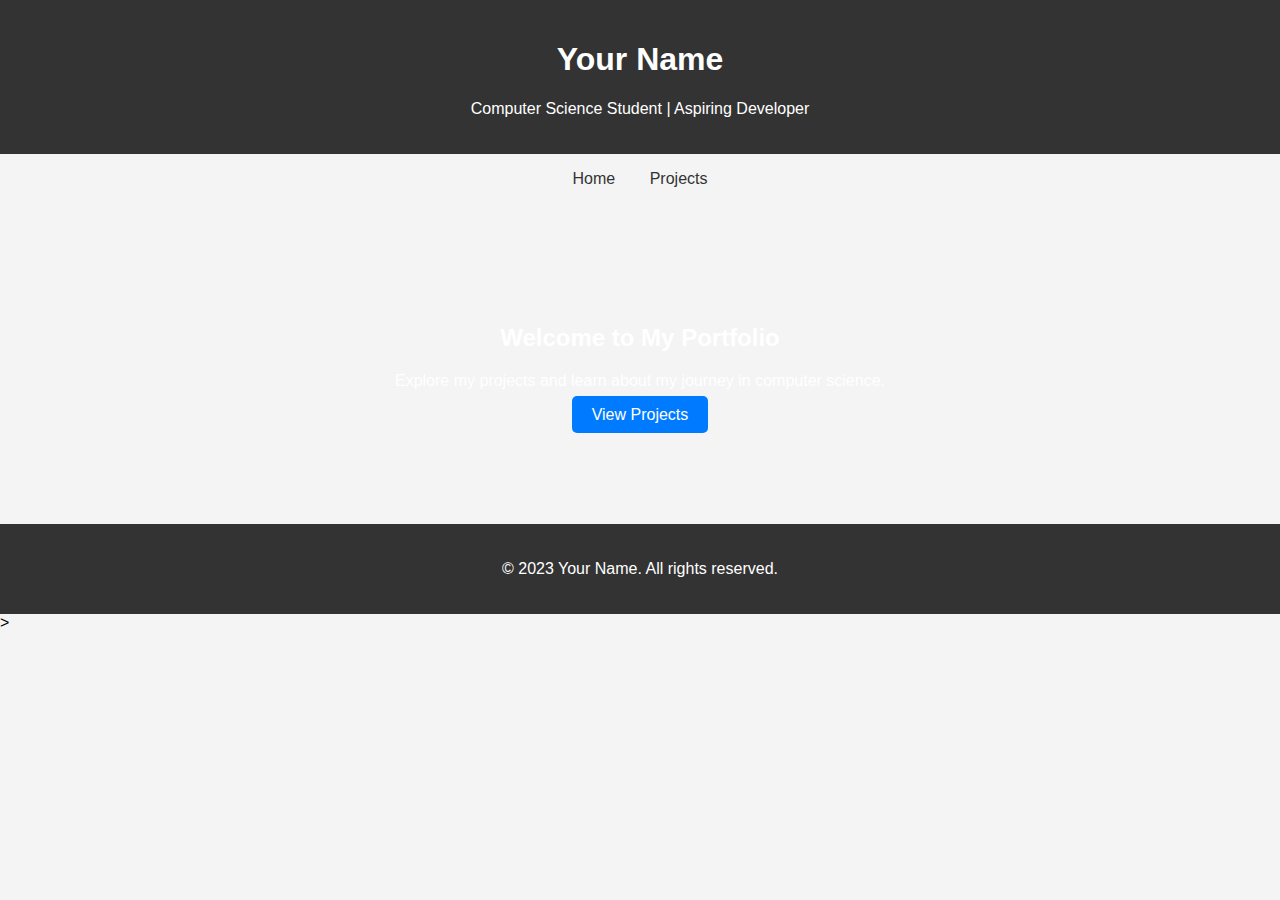
==== index.html @ 22f4c4c2 "start" ====
<!DOCTYPE html>
<html lang="en">
<head>
    <meta charset="UTF-8">
    <meta name="viewport" content="width=device-width, initial-scale=1.0">
    <title>Your Name - Computer Science Portfolio</title>
    <link rel="stylesheet" href="styles/main.css">
</head>
<body>
<header>
    <h1>Your Name</h1>
    <p>Computer Science Student | Aspiring Developer</p>
</header>
<nav>
    <ul>
        <li><a href="index.html">Home</a></li>
        <li><a href="projects.html">Projects</a></li>
    </ul>
</nav>
<section id="hero">
    <h2>Welcome to My Portfolio</h2>
    <p>Explore my projects and learn about my journey in computer science.</p>
    <a href="projects.html" class="btn">View Projects</a>
</section>
<footer>
    <p>&copy; 2023 Your Name. All rights reserved.</p>
</footer>
</body>
</html>>
---- styles/main.css ----
body {
    font-family: Arial, sans-serif;
    margin: 0;
    padding: 0;
    background-color: #f4f4f4;
}

header {
    background-color: #333;
    color: #fff;
    padding: 20px;
    text-align: center;
}

nav ul {
    list-style: none;
    padding: 0;
    text-align: center;
}

nav ul li {
    display: inline;
    margin: 0 15px;
}

nav ul li a {
    text-decoration: none;
    color: #333;
}

#hero {
    background: url('assets/hero-bg.jpg') no-repeat center center/cover;
    color: #fff;
    text-align: center;
    padding: 100px 20px;
}

.btn {
    background-color: #007BFF;
    color: #fff;
    padding: 10px 20px;
    text-decoration: none;
    border-radius: 5px;
}

footer {
    text-align: center;
    padding: 20px;
    background-color: #333;
    color: #fff;
}
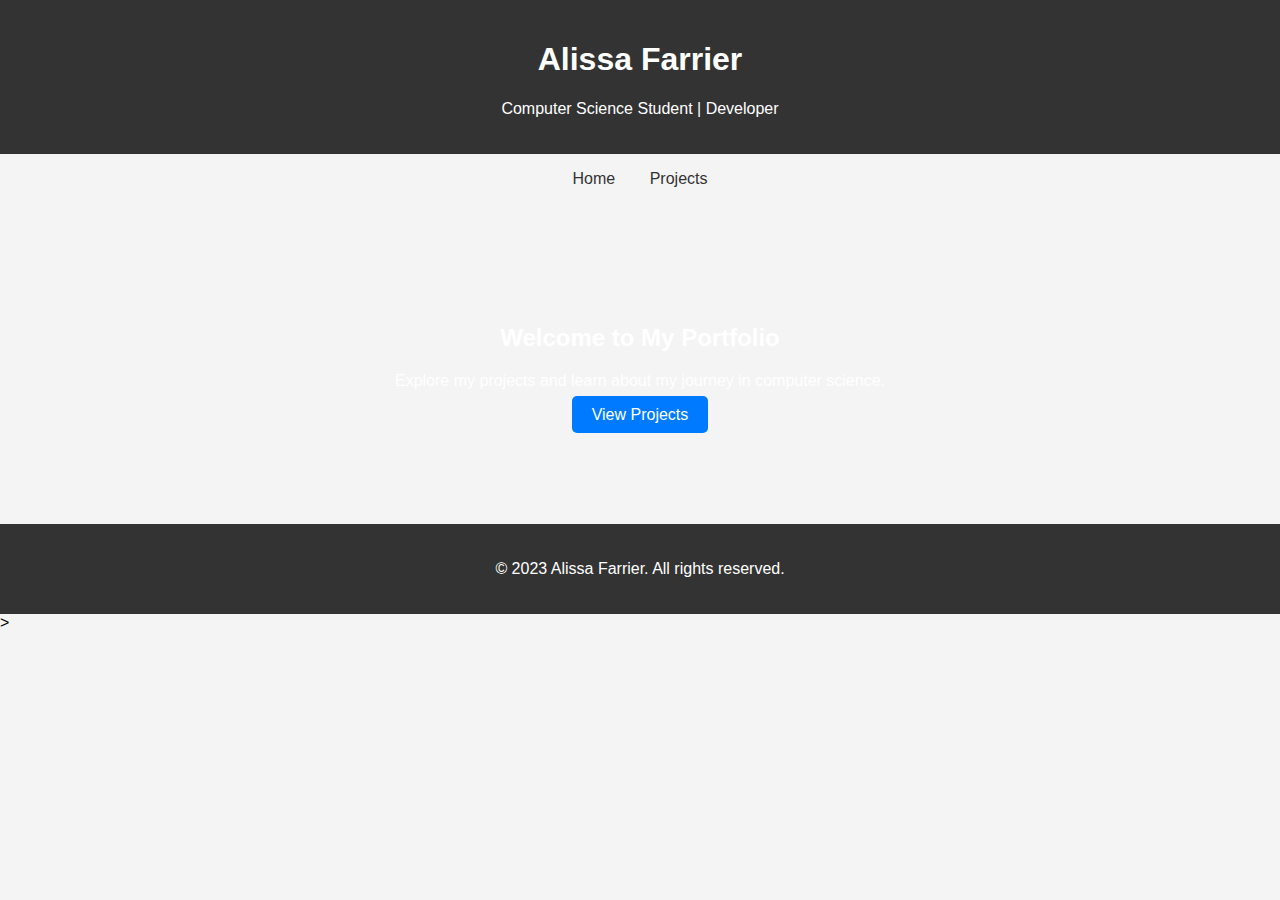
==== commit aa423ee0: "Update index.html" ====
--- a/index.html
+++ b/index.html
@@ -8,8 +8,8 @@
 </head>
 <body>
 <header>
-    <h1>Your Name</h1>
-    <p>Computer Science Student | Aspiring Developer</p>
+    <h1>Alissa Farrier</h1>
+    <p>Computer Science Student | Developer</p>
 </header>
 <nav>
     <ul>
@@ -23,7 +23,7 @@
     <a href="projects.html" class="btn">View Projects</a>
 </section>
 <footer>
-    <p>&copy; 2023 Your Name. All rights reserved.</p>
+    <p>&copy; 2023 Alissa Farrier. All rights reserved.</p>
 </footer>
 </body>
-</html>>+</html>>
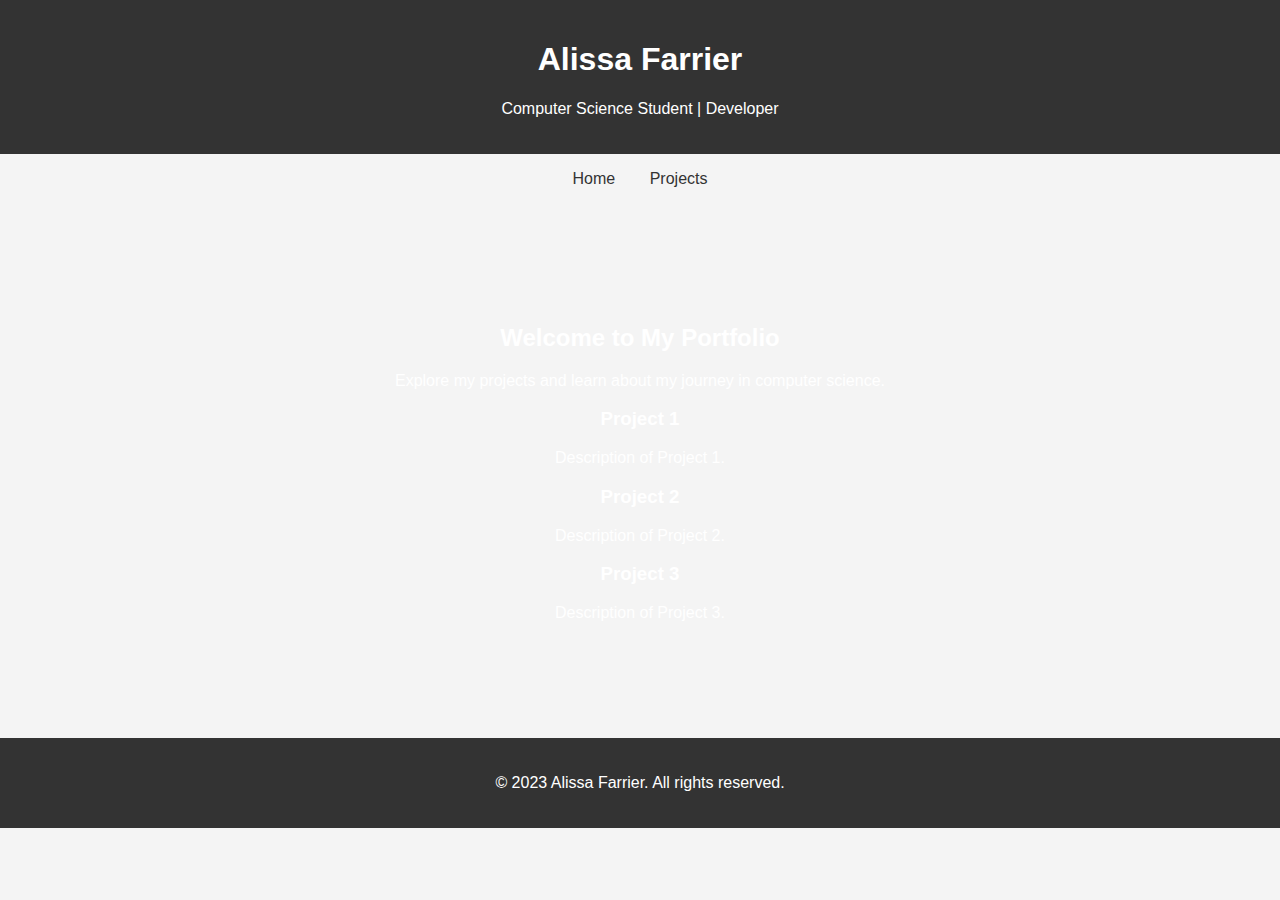
==== commit a8bce80d: "Update index.html" ====
--- a/index.html
+++ b/index.html
@@ -3,7 +3,7 @@
 <head>
     <meta charset="UTF-8">
     <meta name="viewport" content="width=device-width, initial-scale=1.0">
-    <title>Your Name - Computer Science Portfolio</title>
+    <title>Alissa Farrier - Computer Science Portfolio</title>
     <link rel="stylesheet" href="styles/main.css">
 </head>
 <body>
@@ -20,10 +20,27 @@
 <section id="hero">
     <h2>Welcome to My Portfolio</h2>
     <p>Explore my projects and learn about my journey in computer science.</p>
-    <a href="projects.html" class="btn">View Projects</a>
-</section>
-<footer>
+    <!-- Horizontal Scrolling Section -->
+    <div class="horizontal-scroll">
+      <div class="scroll-content">
+        <div class="scroll-item">
+          <h3>Project 1</h3>
+          <p>Description of Project 1.</p>
+        </div>
+        <div class="scroll-item">
+          <h3>Project 2</h3>
+          <p>Description of Project 2.</p>
+        </div>
+        <div class="scroll-item">
+          <h3>Project 3</h3>
+          <p>Description of Project 3.</p>
+        </div>
+      </div>
+    </div>
+  </section>
+  <footer>
     <p>&copy; 2023 Alissa Farrier. All rights reserved.</p>
-</footer>
+  </footer>
+  <script src="scripts/main.js"></script>
 </body>
-</html>>
+</html>
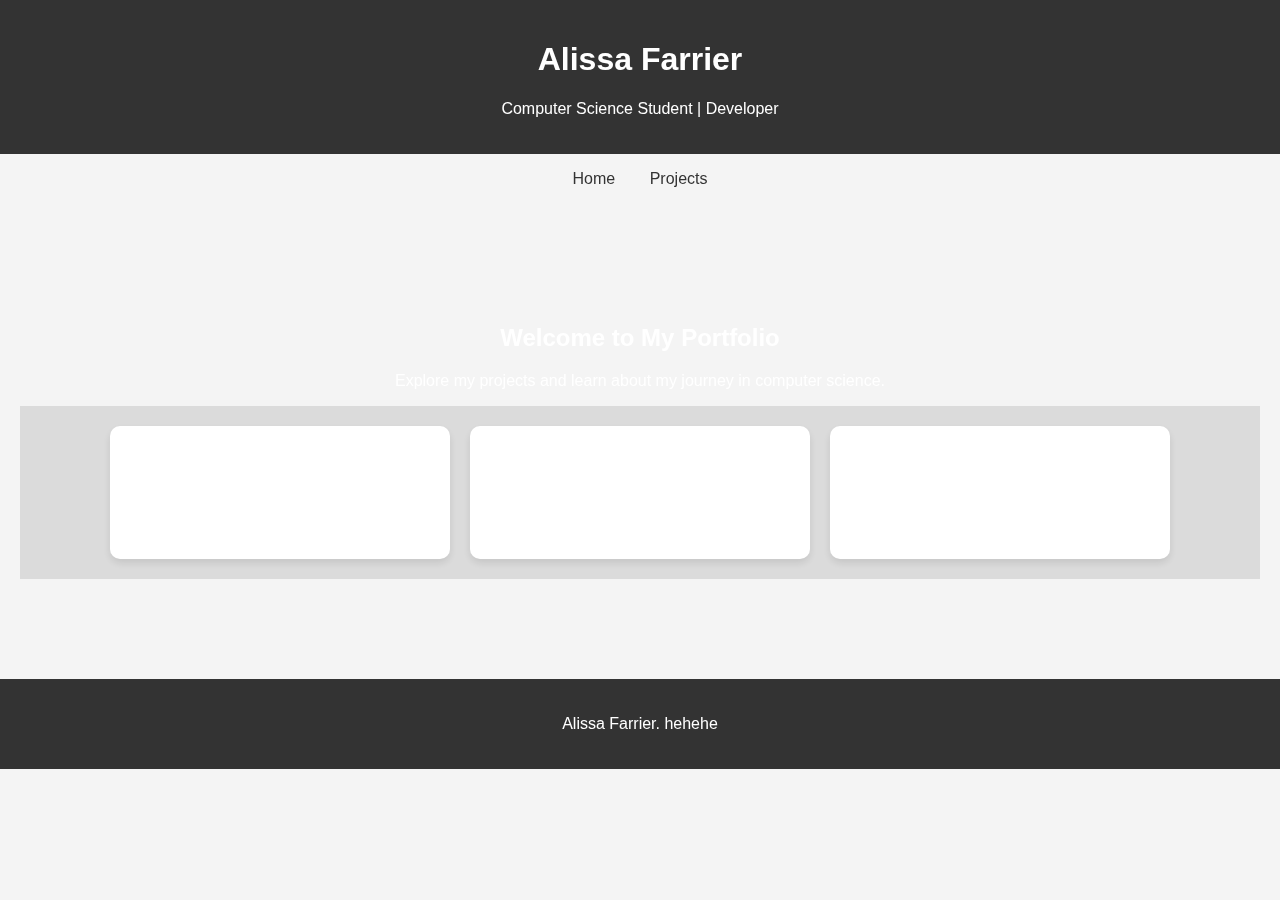
==== commit cb5e8982: "Update index.html" ====
--- a/index.html
+++ b/index.html
@@ -39,7 +39,7 @@
     </div>
   </section>
   <footer>
-    <p>&copy; 2023 Alissa Farrier. All rights reserved.</p>
+    <p>Alissa Farrier. hehehe</p>
   </footer>
   <script src="scripts/main.js"></script>
 </body>
--- a/styles/main.css
+++ b/styles/main.css
@@ -35,6 +35,54 @@
     padding: 100px 20px;
 }
 
+/* Horizontal Scrolling Section */
+.horizontal-scroll {
+  width: 100%;
+  overflow-x: auto;
+  overflow-y: hidden;
+  white-space: nowrap;
+  padding: 20px 0;
+  background-color: rgba(0, 0, 0, 0.1); /* Light background for contrast */
+}
+
+.scroll-content {
+  display: inline-flex;
+  gap: 20px; /* Space between items */
+}
+
+.scroll-item {
+  display: inline-block;
+  width: 300px; /* Fixed width for each item */
+  padding: 20px;
+  background-color: #fff;
+  border-radius: 10px;
+  box-shadow: 0 4px 8px rgba(0, 0, 0, 0.1);
+  white-space: normal; /* Allow text to wrap inside items */
+}
+
+/* Parallax Effect */
+#hero {
+  position: relative;
+  overflow: hidden;
+}
+
+#hero::before {
+  content: '';
+  position: absolute;
+  top: 0;
+  left: 0;
+  width: 100%;
+  height: 100%;
+  background: url('assets/hero-bg.jpg') no-repeat center center/cover;
+  z-index: -1;
+  transform: translateZ(-1px) scale(2); /* Parallax effect */
+}
+
+/* Hide Scrollbar */
+.horizontal-scroll::-webkit-scrollbar {
+  display: none;
+}
+
 .btn {
     background-color: #007BFF;
     color: #fff;
@@ -48,4 +96,4 @@
     padding: 20px;
     background-color: #333;
     color: #fff;
-}+}
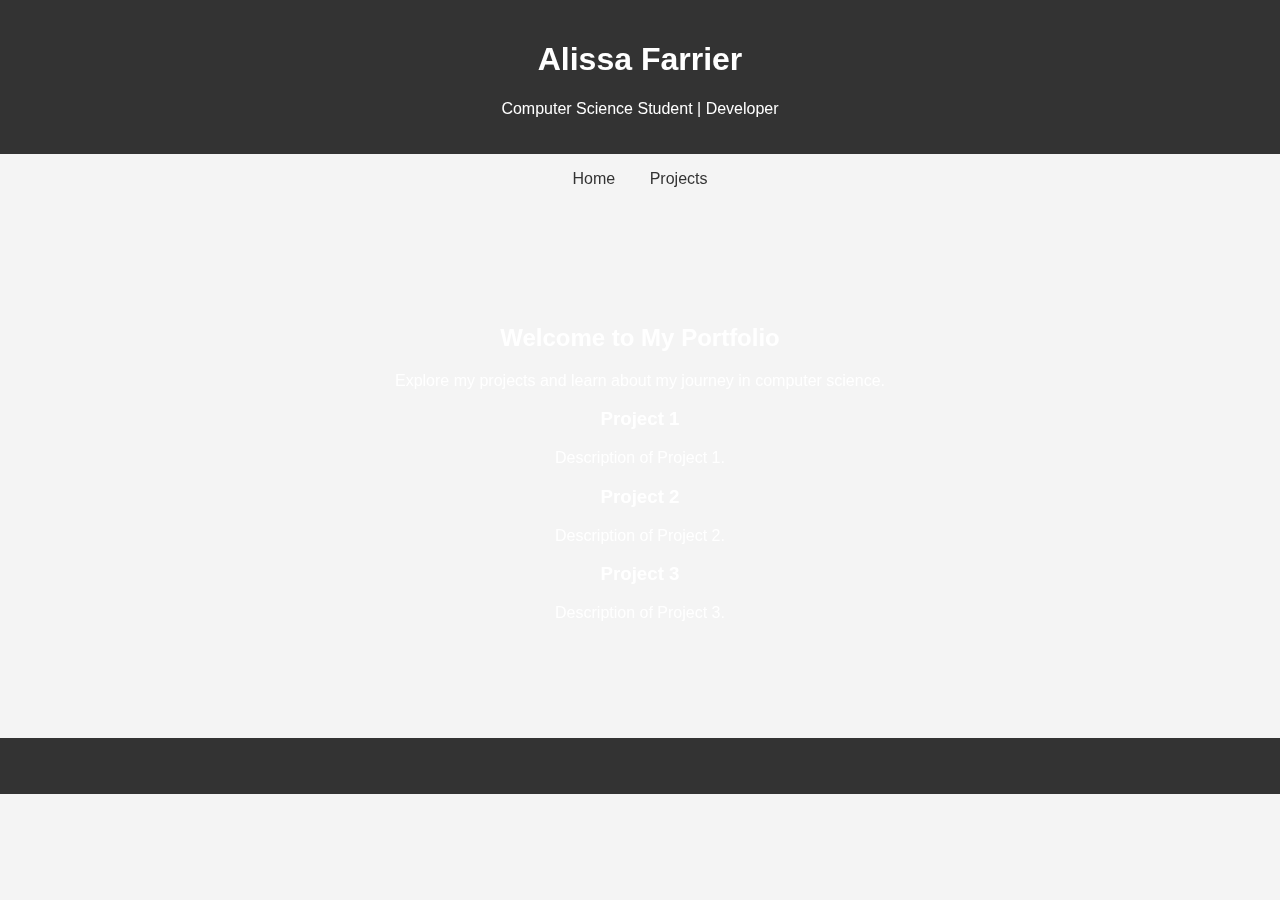
==== commit 12a0c67c: "Update index.html" ====
--- a/index.html
+++ b/index.html
@@ -1,45 +1,43 @@
 <!DOCTYPE html>
 <html lang="en">
 <head>
-    <meta charset="UTF-8">
-    <meta name="viewport" content="width=device-width, initial-scale=1.0">
-    <title>Alissa Farrier - Computer Science Portfolio</title>
-    <link rel="stylesheet" href="styles/main.css">
+  <meta charset="UTF-8">
+  <meta name="viewport" content="width=device-width, initial-scale=1.0">
+  <title>Alissa Farrier - Computer Science Portfolio</title>
+  <link rel="stylesheet" href="styles/main.css">
 </head>
 <body>
-<header>
+  <header>
     <h1>Alissa Farrier</h1>
     <p>Computer Science Student | Developer</p>
-</header>
-<nav>
+  </header>
+  <nav>
     <ul>
-        <li><a href="index.html">Home</a></li>
-        <li><a href="projects.html">Projects</a></li>
+      <li><a href="index.html">Home</a></li>
+      <li><a href="projects.html">Projects</a></li>
     </ul>
-</nav>
-<section id="hero">
+  </nav>
+  <section id="hero">
     <h2>Welcome to My Portfolio</h2>
     <p>Explore my projects and learn about my journey in computer science.</p>
-    <!-- Horizontal Scrolling Section -->
-    <div class="horizontal-scroll">
-      <div class="scroll-content">
-        <div class="scroll-item">
-          <h3>Project 1</h3>
-          <p>Description of Project 1.</p>
-        </div>
-        <div class="scroll-item">
-          <h3>Project 2</h3>
-          <p>Description of Project 2.</p>
-        </div>
-        <div class="scroll-item">
-          <h3>Project 3</h3>
-          <p>Description of Project 3.</p>
-        </div>
+    <!-- Project Bubbles -->
+    <div class="project-bubbles">
+      <div class="bubble" id="bubble1">
+        <h3>Project 1</h3>
+        <p>Description of Project 1.</p>
+      </div>
+      <div class="bubble" id="bubble2">
+        <h3>Project 2</h3>
+        <p>Description of Project 2.</p>
+      </div>
+      <div class="bubble" id="bubble3">
+        <h3>Project 3</h3>
+        <p>Description of Project 3.</p>
       </div>
     </div>
   </section>
   <footer>
-    <p>Alissa Farrier. hehehe</p>
+    <p> </p>
   </footer>
   <script src="scripts/main.js"></script>
 </body>
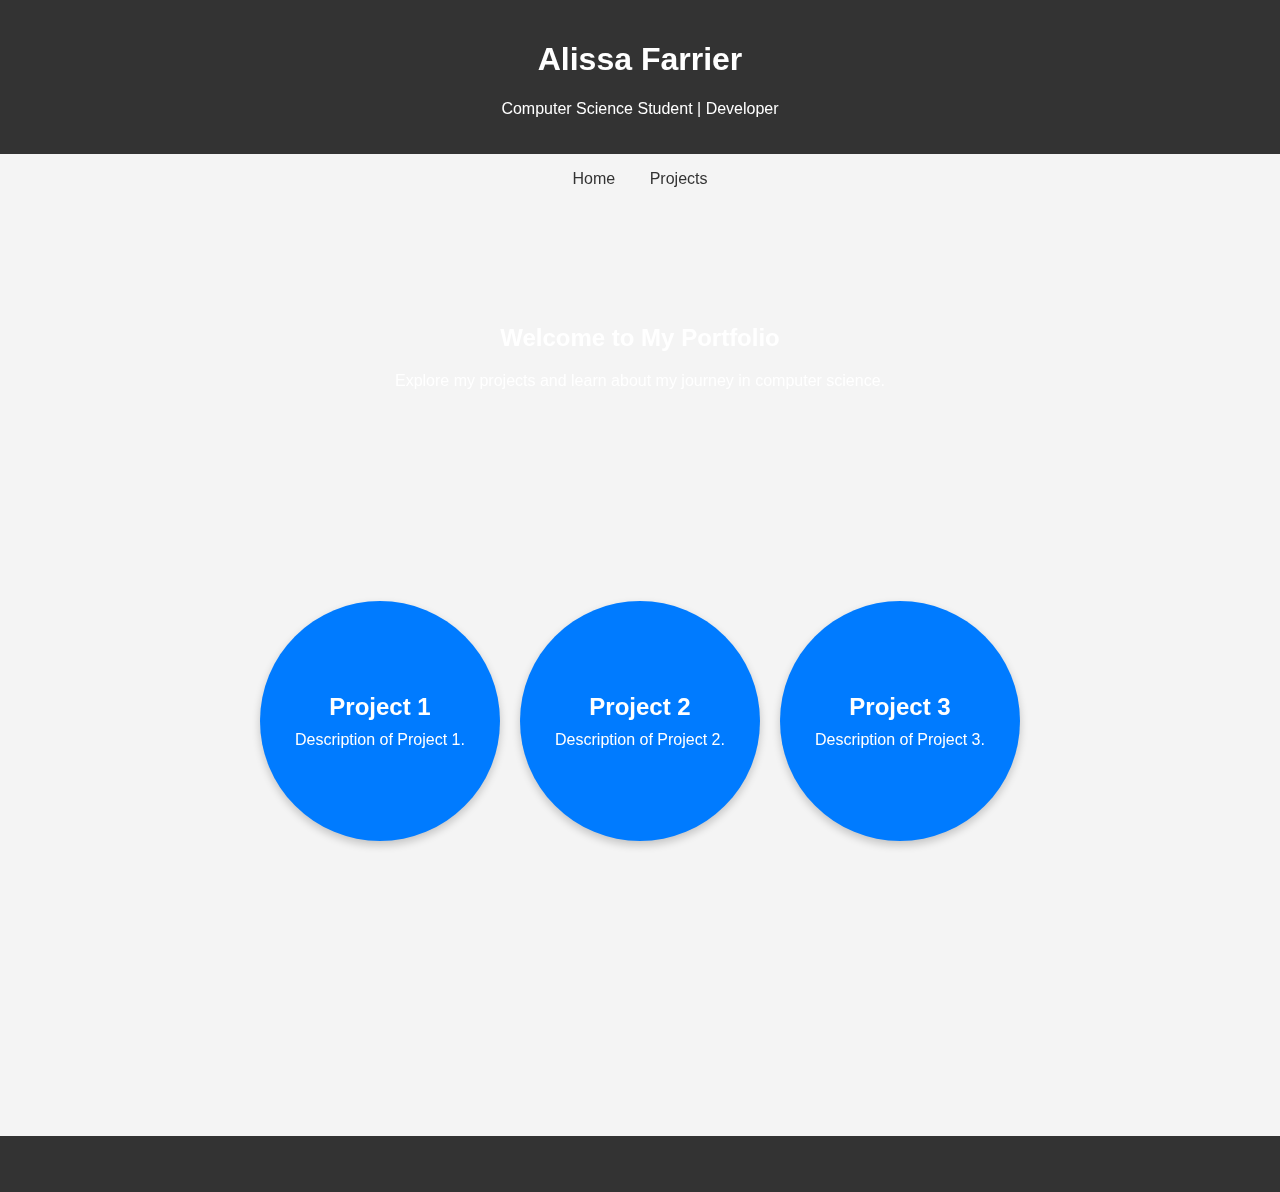
==== commit 9c1fdb90: "Update index.html" ====
--- a/index.html
+++ b/index.html
@@ -22,20 +22,20 @@
     <p>Explore my projects and learn about my journey in computer science.</p>
     <!-- Project Bubbles -->
     <div class="project-bubbles">
-      <div class="bubble" id="bubble1">
-        <h3>Project 1</h3>
-        <p>Description of Project 1.</p>
-      </div>
-      <div class="bubble" id="bubble2">
-        <h3>Project 2</h3>
-        <p>Description of Project 2.</p>
-      </div>
-      <div class="bubble" id="bubble3">
-        <h3>Project 3</h3>
-        <p>Description of Project 3.</p>
-      </div>
+        <div class="bubble" id="bubble1">
+            <h3>Project 1</h3>
+            <p>Description of Project 1.</p>
+        </div>
+        <div class="bubble" id="bubble2">
+            <h3>Project 2</h3>
+            <p>Description of Project 2.</p>
+        </div>
+        <div class="bubble" id="bubble3">
+            <h3>Project 3</h3>
+            <p>Description of Project 3.</p>
+        </div>
     </div>
-  </section>
+</section>
   <footer>
     <p> </p>
   </footer>
--- a/styles/main.css
+++ b/styles/main.css
@@ -33,54 +33,50 @@
     color: #fff;
     text-align: center;
     padding: 100px 20px;
+    position: relative;
+    overflow: hidden;
+}
+
+#hero::before {
+    content: '';
+    position: absolute;
+    top: 0;
+    left: 0;
+    width: 100%;
+    height: 100%;
+    background: url('assets/hero-bg.jpg') no-repeat center center/cover;
+    z-index: -1;
+    transform: translateZ(-1px) scale(2); /* Parallax effect */
 }
 
 /* Horizontal Scrolling Section */
 .horizontal-scroll {
-  width: 100%;
-  overflow-x: auto;
-  overflow-y: hidden;
-  white-space: nowrap;
-  padding: 20px 0;
-  background-color: rgba(0, 0, 0, 0.1); /* Light background for contrast */
+    width: 100%;
+    overflow-x: auto;
+    overflow-y: hidden;
+    white-space: nowrap;
+    padding: 20px 0;
+    background-color: rgba(0, 0, 0, 0.1); /* Light background for contrast */
 }
 
 .scroll-content {
-  display: inline-flex;
-  gap: 20px; /* Space between items */
+    display: inline-flex;
+    gap: 20px; /* Space between items */
 }
 
 .scroll-item {
-  display: inline-block;
-  width: 300px; /* Fixed width for each item */
-  padding: 20px;
-  background-color: #fff;
-  border-radius: 10px;
-  box-shadow: 0 4px 8px rgba(0, 0, 0, 0.1);
-  white-space: normal; /* Allow text to wrap inside items */
-}
-
-/* Parallax Effect */
-#hero {
-  position: relative;
-  overflow: hidden;
-}
-
-#hero::before {
-  content: '';
-  position: absolute;
-  top: 0;
-  left: 0;
-  width: 100%;
-  height: 100%;
-  background: url('assets/hero-bg.jpg') no-repeat center center/cover;
-  z-index: -1;
-  transform: translateZ(-1px) scale(2); /* Parallax effect */
+    display: inline-block;
+    width: 300px; /* Fixed width for each item */
+    padding: 20px;
+    background-color: #fff;
+    border-radius: 10px;
+    box-shadow: 0 4px 8px rgba(0, 0, 0, 0.1);
+    white-space: normal; /* Allow text to wrap inside items */
 }
 
 /* Hide Scrollbar */
 .horizontal-scroll::-webkit-scrollbar {
-  display: none;
+    display: none;
 }
 
 .btn {
@@ -97,3 +93,45 @@
     background-color: #333;
     color: #fff;
 }
+
+/* Project Bubbles */
+.project-bubbles {
+    display: flex;
+    justify-content: center;
+    align-items: center;
+    gap: 20px; /* Space between bubbles */
+    height: 70vh; /* Cover most of the page */
+}
+
+.bubble {
+    width: 200px; /* Initial size */
+    height: 200px;
+    background-color: #007BFF;
+    color: #fff;
+    border-radius: 50%; /* Circular shape */
+    display: flex;
+    flex-direction: column;
+    justify-content: center;
+    align-items: center;
+    text-align: center;
+    padding: 20px;
+    box-shadow: 0 4px 8px rgba(0, 0, 0, 0.2);
+    transition: all 0.3s ease; /* Smooth transition */
+}
+
+.bubble h3 {
+    margin: 0;
+    font-size: 1.5rem;
+}
+
+.bubble p {
+    margin: 10px 0 0;
+    font-size: 1rem;
+}
+
+/* Hover Effect */
+.bubble:hover {
+    transform: scale(1.2) translateY(-20px); /* Enlarge and lift */
+    box-shadow: 0 8px 16px rgba(0, 0, 0, 0.3); /* Stronger shadow */
+    z-index: 10; /* Bring to the front */
+}
